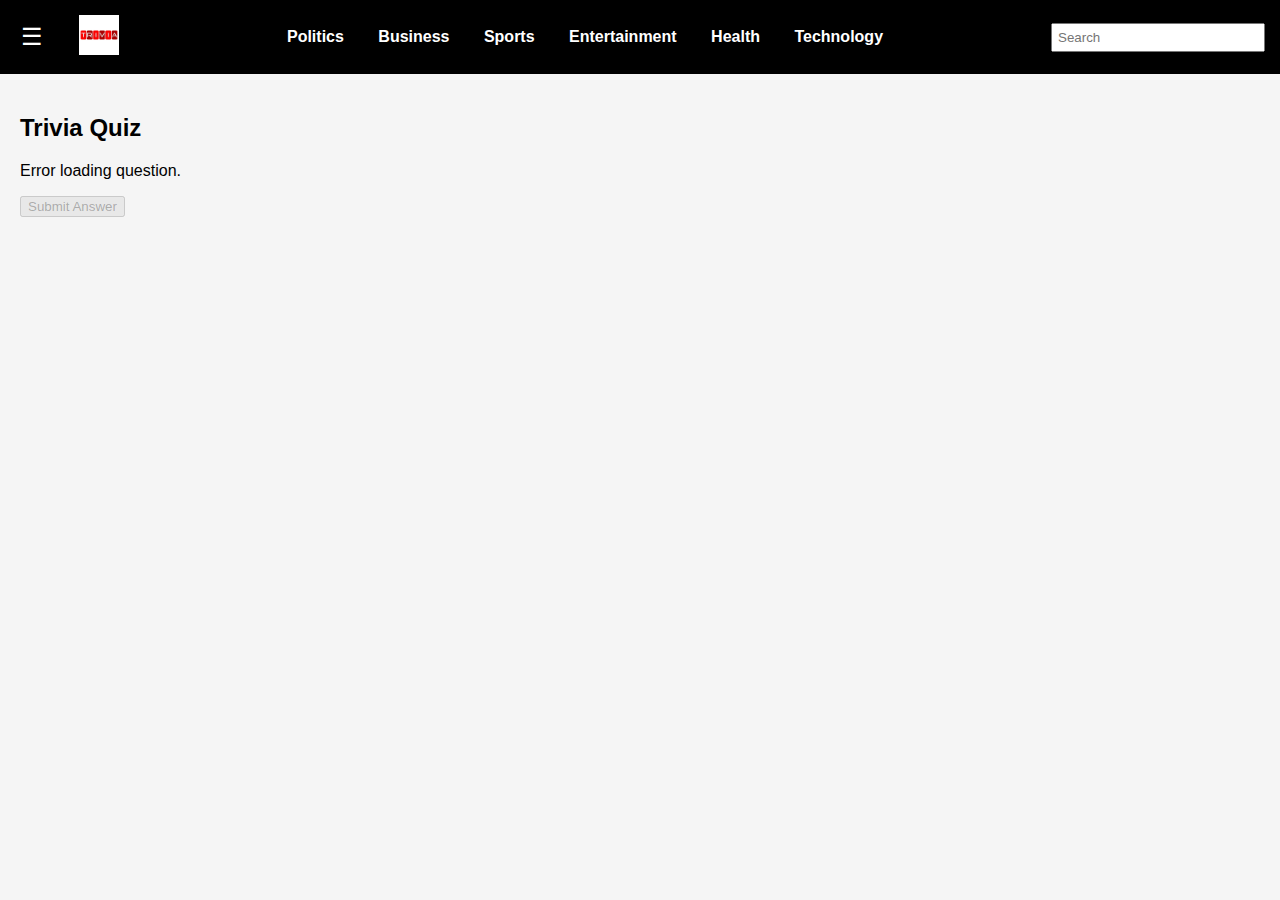
==== trivia.html @ 04f7b477 "trivia updated" ====
<!DOCTYPE html>
<html lang="en">
<head>
    <meta charset="UTF-8">
    <meta name="viewport" content="width=device-width, initial-scale=1.0">
    <title>Trivia Page</title>
    <link rel="stylesheet" href="trivia/triviastyle.css">
</head>
<body>
    <header>
        <div class="left-header">
            <button id="toggle-sidebar">☰</button>
            <div class="logo">
                <img src="trivia/trivia_logo.jpg" alt="Logo" width="40">
            </div>
        </div>
        <nav class="top-nav">
            <a href="homepage.html" onclick="fetchNews('politics')">Politics</a>
            <a href="homepage.html" onclick="fetchNews('business')">Business</a>
            <a href="homepage.html" onclick="fetchNews('sports')">Sports</a>
            <a href="homepage.html" onclick="fetchNews('entertainment')">Entertainment</a>
            <a href="homepage.html" onclick="fetchNews('health')">Health</a>
            <a href="homepage.html" onclick="fetchNews('technology')">Technology</a>
        </nav>
        <div class="search-bar">
            <input type="text" id="search-input" placeholder="Search" onkeypress="searchNews(event)">
        </div>
    </header>

    <aside class="sidebar" id="sidebar">
        <ul>
            <li><a href="trivia.html">Trivia</a></li>
        </ul>
    </aside>

    <div class="overlay" id="overlay"></div>

    <main>
        <section id="trivia-container">
            <h2>Trivia Quiz</h2>
            <div id="trivia-question">
                <p id="question">Loading question...</p>
                <div id="options">
                    <!-- Options will be dynamically populated -->
                </div>
            </div>
            <button id="submit-answer" disabled>Submit Answer</button>
            <p id="result-message"></p>
        </section>
    </main>

    <script src="trivia/triviascript.js"></script>
</body>
</html>
---- trivia/triviastyle.css ----
/* General page layout */
body {
    font-family: Arial, sans-serif;
    margin: 0;
    padding: 0;
    background-color: #f5f5f5;
}

header {
    display: flex;
    justify-content: space-between;
    align-items: center;
    background-color: black;
    padding: 15px;
    color: white;
    position: relative;
    z-index: 10;
}

.left-header {
    display: flex;
    align-items: center;
}

#toggle-sidebar {
    background-color: black;
    color: white;
    border: none;
    font-size: 24px;
    cursor: pointer;
    margin-right: 20px;
}

.logo img {
    margin-left: 10px;
}

.top-nav {
    flex-grow: 1;
    text-align: center;
}

.top-nav a {
    margin: 0 15px;
    color: white;
    text-decoration: none;
    font-weight: bold;
}

.top-nav a:hover {
    text-decoration: underline;
}

.search-bar input {
    padding: 5px;
    width: 200px;
}

.user-profile {
    display: flex;
    align-items: center;
}

.bell-icon, .settings-icon {
    width: 25px;
    height: 25px;
    margin: 0 10px;
}

/* Sidebar Styles */
.sidebar {
    width: 200px;
    background-color: #f4f4f4;
    height: 100vh;
    position: fixed;
    top: 40px;
    left: -220px;
    transition: left 0.3s ease;
    padding-top: 20px;
    z-index: 5;
}

.sidebar ul {
    list-style-type: none;
    padding: 0;
}

.sidebar ul li {
    padding: 15px;
    text-align: left;
}

.sidebar ul li a {
    color: black;
    text-decoration: none;
    font-size: 16px;
}

.sidebar ul li a:hover {
    background-color: #ddd;
}

.overlay {
    position: fixed;
    top: 0;
    left: 0;
    width: 100%;
    height: 100vh;
    background-color: rgba(0, 0, 0, 0.5);
    display: none;
    z-index: 4;
}

/* BBC-like News section */
main {
    padding: 20px;
}

#news-container {
    display: grid;
    grid-template-columns: repeat(auto-fill, minmax(300px, 1fr));
    gap: 20px;
    padding: 20px;
}

.article {
    background-color: white;
    border: 1px solid #ccc;
    padding: 15px;
    box-shadow: 0 2px 8px rgba(0, 0, 0, 0.1);
    display: flex;
    flex-direction: column;
    justify-content: space-between;
}

.article img {
    max-width: 100%;
    height: auto;
    margin-bottom: 10px;
}

.article h3 {
    font-size: 1.2rem;
    margin-bottom: 10px;
}

.article p {
    font-size: 1rem;
    margin-bottom: 15px;
}

.article a {
    color: #007bff;
    text-decoration: none;
    font-weight: bold;
}

.article a:hover {
    text-decoration: underline;
}

/* General news options styling */
.news-options {
    display: flex;
    justify-content: space-between;
    margin-top: 10px;
}

.news-options button {
    padding: 5px 10px;
    border: none;
    cursor: pointer;
    background-color: #f0f0f0;
    color: #333;
    border-radius: 5px;
}

.news-options button:hover {
    background-color: #ddd;
}

/* Adjust layout to keep it aligned with your existing design */
.article .news-options {
    margin-top: 15px;
    padding: 10px 0;
    border-top: 1px solid #ccc;
    display: flex;
    justify-content: space-around;
    background-color: #f9f9f9;
}

.upvote, .downvote, .discuss, .share {
    font-size: 14px;
    background-color: white;
    padding: 8px;
    border-radius: 4px;
    border: 1px solid #ccc;
    cursor: pointer;
    transition: background-color 0.2s ease;
}

.upvote:hover, .downvote:hover, .discuss:hover, .share:hover {
    background-color: #f1f1f1;
}

/* Styling for the upvote/downvote buttons */
.vote-container {
    display: flex;
    align-items: center;
    gap: 5px;
}

.vote-container button {
    font-size: 18px;
    background: none;
    border: none;
    color: #555;
    cursor: pointer;
}

.vote-container button:hover {
    color: #007bff;
}

.vote-container .vote-count {
    font-size: 16px;
    font-weight: bold;
    color: #333;
}

/* Styling for comments section */
.comments-section {
    margin-top: 15px;
    background-color: #f9f9f9;
    padding: 10px;
    border-radius: 5px;
    border: 1px solid #ccc;
}

.comments-section textarea {
    width: 95%;
    padding: 8px;
    border-radius: 5px;
    border: 1px solid #ccc;
    margin-bottom: 10px;
}

.comments-section button {
    background-color: #007bff;
    color: white;
    border: none;
    padding: 5px 10px;
    border-radius: 5px;
    cursor: pointer;
}

.comments-section button:hover {
    background-color: #0056b3;
}

.comments-list {
    list-style: none;
    padding: 0;
    margin: 10px 0 0;
}

.comments-list li {
    background: #f1f1f1;
    margin-bottom: 5px;
    padding: 5px 10px;
    border-radius: 5px;
}

/* Comment Dialog Styles */
.comment-dialog {
    position: fixed;
    top: 50%;
    left: 50%;
    transform: translate(-50%, -50%);
    background: white;
    border-radius: 8px;
    box-shadow: 0 4px 8px rgba(0, 0, 0, 0.2);
    z-index: 1000;
    width: 90%;
    max-width: 500px;
    padding: 20px;
    animation: fadeIn 0.3s ease-in-out;
}

.comment-dialog-content {
    position: relative;
}

.close-dialog {
    position: absolute;
    top: 10px;
    right: 10px;
    cursor: pointer;
    font-size: 20px;
    color: #999;
    font-weight: bold;
}

.close-dialog:hover {
    color: #333;
}

.comments-list {
    margin-top: 10px;
    list-style: none;
    padding: 0;
    max-height: 150px;
    overflow-y: auto;
    border-top: 1px solid #ccc;
    padding-top: 10px;
}

.comments-list li {
    margin-bottom: 10px;
    padding: 5px 10px;
    background: #f4f4f4;
    border-radius: 5px;
}

@keyframes fadeIn {
    from {
        opacity: 0;
    }
    to {
        opacity: 1;
    }
}
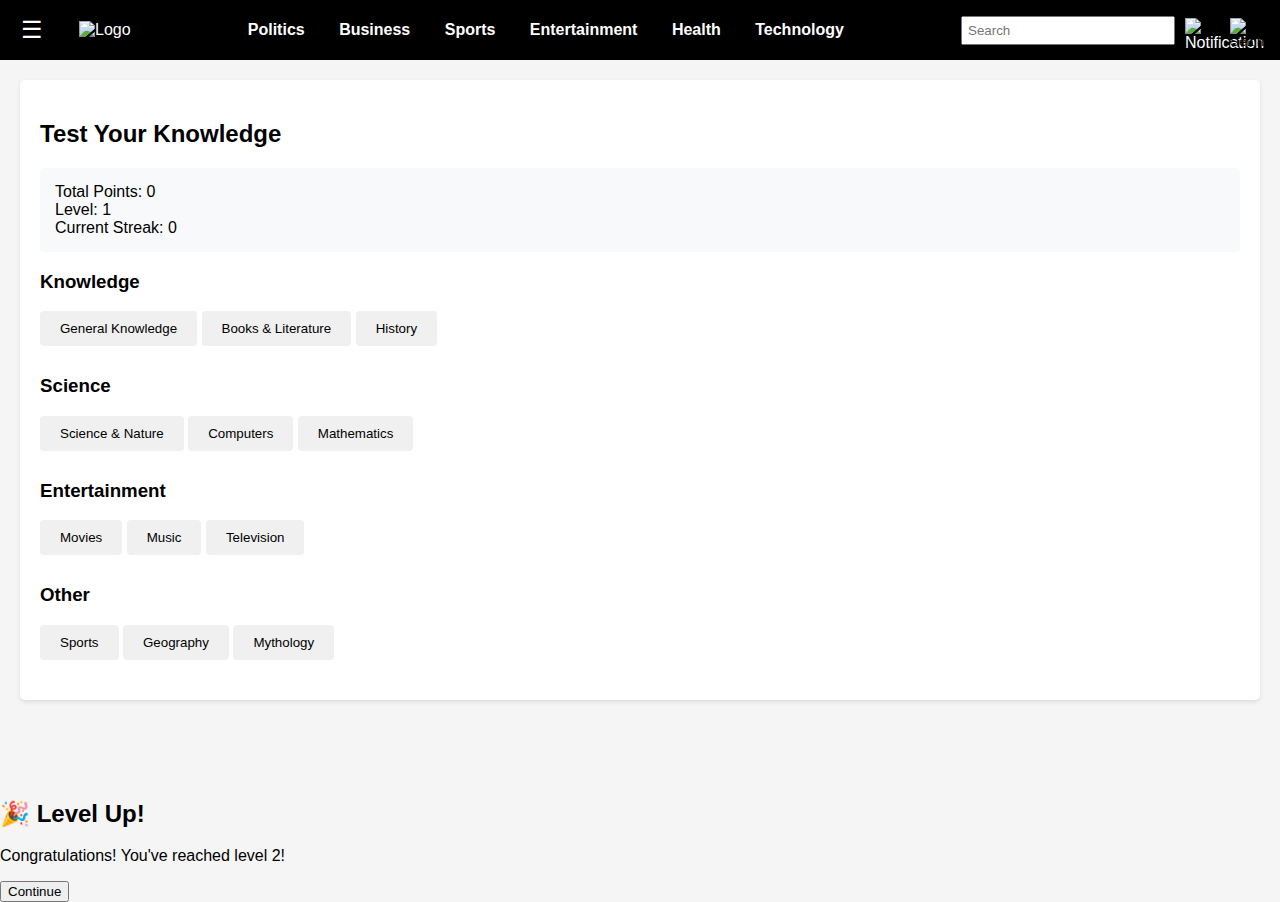
==== commit 2c23cc57: "trivia changes" ====
--- a/trivia.html
+++ b/trivia.html
@@ -3,52 +3,110 @@
 <head>
     <meta charset="UTF-8">
     <meta name="viewport" content="width=device-width, initial-scale=1.0">
-    <title>Trivia Page</title>
-    <link rel="stylesheet" href="trivia/triviastyle.css">
+    <title>NewsYork Trivia</title>
+    <link rel="stylesheet" href="homepagestyle.css">
 </head>
 <body>
     <header>
         <div class="left-header">
             <button id="toggle-sidebar">☰</button>
             <div class="logo">
-                <img src="trivia/trivia_logo.jpg" alt="Logo" width="40">
+                <img src="images/logo.jpg" alt="Logo" width="40">
             </div>
         </div>
         <nav class="top-nav">
-            <a href="homepage.html" onclick="fetchNews('politics')">Politics</a>
-            <a href="homepage.html" onclick="fetchNews('business')">Business</a>
-            <a href="homepage.html" onclick="fetchNews('sports')">Sports</a>
-            <a href="homepage.html" onclick="fetchNews('entertainment')">Entertainment</a>
-            <a href="homepage.html" onclick="fetchNews('health')">Health</a>
-            <a href="homepage.html" onclick="fetchNews('technology')">Technology</a>
+            <a href="#" onclick="fetchNews('politics')">Politics</a>
+            <a href="#" onclick="fetchNews('business')">Business</a>
+            <a href="#" onclick="fetchNews('sports')">Sports</a>
+            <a href="#" onclick="fetchNews('entertainment')">Entertainment</a>
+            <a href="#" onclick="fetchNews('health')">Health</a>
+            <a href="#" onclick="fetchNews('technology')">Technology</a>
         </nav>
         <div class="search-bar">
             <input type="text" id="search-input" placeholder="Search" onkeypress="searchNews(event)">
+        </div>
+        <div class="user-profile">
+            <div class="bell-icon">
+                <img src="images/bell-regular-24.png" alt="Notification" width="25">
+            </div>
+            <div class="settings-icon">
+                <button id="settings-button" style="background: none; border: none; cursor: pointer;">
+                    <img src="images/cog-solid-24.png" alt="Settings" width="25">
+                </button>
+            </div>
         </div>
     </header>
 
     <aside class="sidebar" id="sidebar">
         <ul>
+            <li><a href="homepage.html">Home</a></li>
             <li><a href="trivia.html">Trivia</a></li>
+            <li><a href="peoplevoice.html">People's Voice</a></li>
+            <li><a href="submissions.html">Submissions</a></li>
+            <li><a href="bookmarks.html">Bookmarks</a></li>
+            <li><a href="editorialguidelines.html">Editorial Guidelines</a></li>
+            <li><a href="aboutus.html">About Us</a></li>
+            <li><a href="privacysecurity.html">Privacy & Security</a></li>
         </ul>
     </aside>
 
     <div class="overlay" id="overlay"></div>
 
     <main>
-        <section id="trivia-container">
-            <h2>Trivia Quiz</h2>
-            <div id="trivia-question">
-                <p id="question">Loading question...</p>
-                <div id="options">
-                    <!-- Options will be dynamically populated -->
+        <div class="trivia-header">
+            <h2>Test Your Knowledge</h2>
+            <div class="trivia-stats">
+                <div class="total-points">
+                    Total Points: <span id="total-points">0</span>
+                </div>
+                <div class="user-level">
+                    Level: <span id="user-level">1</span>
+                </div>
+                <div class="streak">
+                    Current Streak: <span id="current-streak">0</span>
                 </div>
             </div>
-            <button id="submit-answer" disabled>Submit Answer</button>
-            <p id="result-message"></p>
-        </section>
+            <div class="trivia-nav">
+                <div class="category-group">
+                    <h3>Knowledge</h3>
+                    <button onclick="loadTrivia('general')" class="category-btn">General Knowledge</button>
+                    <button onclick="loadTrivia('books')" class="category-btn">Books & Literature</button>
+                    <button onclick="loadTrivia('history')" class="category-btn">History</button>
+                </div>
+                <div class="category-group">
+                    <h3>Science</h3>
+                    <button onclick="loadTrivia('science')" class="category-btn">Science & Nature</button>
+                    <button onclick="loadTrivia('computers')" class="category-btn">Computers</button>
+                    <button onclick="loadTrivia('mathematics')" class="category-btn">Mathematics</button>
+                </div>
+                <div class="category-group">
+                    <h3>Entertainment</h3>
+                    <button onclick="loadTrivia('movies')" class="category-btn">Movies</button>
+                    <button onclick="loadTrivia('music')" class="category-btn">Music</button>
+                    <button onclick="loadTrivia('television')" class="category-btn">Television</button>
+                </div>
+                <div class="category-group">
+                    <h3>Other</h3>
+                    <button onclick="loadTrivia('sports')" class="category-btn">Sports</button>
+                    <button onclick="loadTrivia('geography')" class="category-btn">Geography</button>
+                    <button onclick="loadTrivia('mythology')" class="category-btn">Mythology</button>
+                </div>
+            </div>
+        </div>
+        <div id="news-container">
+            <!-- Trivia cards will be displayed here -->
+        </div>
     </main>
 
+    <div id="level-up-modal" class="modal">
+        <div class="modal-content">
+            <h2>🎉 Level Up!</h2>
+            <p>Congratulations! You've reached level <span id="new-level">2</span>!</p>
+            <button onclick="closeModal()">Continue</button>
+        </div>
+    </div>
+
     <script src="trivia/triviascript.js"></script>
+    <script src="script.js"></script>
 </body>
-</html>
+</html>--- a/homepagestyle.css
+++ b/homepagestyle.css
@@ -0,0 +1,536 @@
+/* General page layout */
+body {
+    font-family: Arial, sans-serif;
+    margin: 0;
+    padding: 0;
+    background-color: #f5f5f5;
+}
+
+header {
+    display: flex;
+    justify-content: space-between;
+    align-items: center;
+    background-color: black;
+    padding: 15px;
+    color: white;
+    position: relative;
+    z-index: 10;
+}
+
+.left-header {
+    display: flex;
+    align-items: center;
+}
+
+#toggle-sidebar {
+    background-color: black;
+    color: white;
+    border: none;
+    font-size: 24px;
+    cursor: pointer;
+    margin-right: 20px;
+}
+
+.logo img {
+    margin-left: 10px;
+}
+
+.top-nav {
+    flex-grow: 1;
+    text-align: center;
+}
+
+.top-nav a {
+    margin: 0 15px;
+    color: white;
+    text-decoration: none;
+    font-weight: bold;
+}
+
+.top-nav a:hover {
+    text-decoration: underline;
+}
+
+.search-bar input {
+    padding: 5px;
+    width: 200px;
+}
+
+.user-profile {
+    display: flex;
+    align-items: center;
+}
+
+.bell-icon, .settings-icon {
+    width: 25px;
+    height: 25px;
+    margin: 0 10px;
+}
+
+/* Sidebar Styles */
+.sidebar {
+    width: 200px;
+    background-color: #f4f4f4;
+    height: 100vh;
+    position: fixed;
+    top: 40px;
+    left: -220px;
+    transition: left 0.3s ease;
+    padding-top: 20px;
+    z-index: 5;
+}
+
+.sidebar ul {
+    list-style-type: none;
+    padding: 0;
+}
+
+.sidebar ul li {
+    padding: 15px;
+    text-align: left;
+}
+
+.sidebar ul li a {
+    color: black;
+    text-decoration: none;
+    font-size: 16px;
+}
+
+.sidebar ul li a:hover {
+    background-color: #ddd;
+}
+
+.overlay {
+    position: fixed;
+    top: 0;
+    left: 0;
+    width: 100%;
+    height: 100vh;
+    background-color: rgba(0, 0, 0, 0.5);
+    display: none;
+    z-index: 4;
+}
+
+/* BBC-like News section */
+main {
+    padding: 20px;
+}
+
+#news-container {
+    display: grid;
+    grid-template-columns: repeat(auto-fill, minmax(300px, 1fr));
+    gap: 20px;
+    padding: 20px;
+}
+
+.article {
+    background-color: white;
+    border: 1px solid #ccc;
+    padding: 15px;
+    box-shadow: 0 2px 8px rgba(0, 0, 0, 0.1);
+    display: flex;
+    flex-direction: column;
+    justify-content: space-between;
+}
+
+.article img {
+    max-width: 100%;
+    height: auto;
+    margin-bottom: 10px;
+}
+
+.article h3 {
+    font-size: 1.2rem;
+    margin-bottom: 10px;
+}
+
+.article p {
+    font-size: 1rem;
+    margin-bottom: 15px;
+}
+
+.article a {
+    color: #007bff;
+    text-decoration: none;
+    font-weight: bold;
+}
+
+.article a:hover {
+    text-decoration: underline;
+}
+
+/* General news options styling */
+.news-options {
+    display: flex;
+    justify-content: space-between;
+    margin-top: 10px;
+}
+
+.news-options button {
+    padding: 5px 10px;
+    border: none;
+    cursor: pointer;
+    background-color: #f0f0f0;
+    color: #333;
+    border-radius: 5px;
+}
+
+.news-options button:hover {
+    background-color: #ddd;
+}
+
+/* Adjust layout to keep it aligned with your existing design */
+.article .news-options {
+    margin-top: 15px;
+    padding: 10px 0;
+    border-top: 1px solid #ccc;
+    display: flex;
+    justify-content: space-around;
+    background-color: #f9f9f9;
+}
+
+.upvote, .downvote, .discuss, .share {
+    font-size: 14px;
+    background-color: white;
+    padding: 8px;
+    border-radius: 4px;
+    border: 1px solid #ccc;
+    cursor: pointer;
+    transition: background-color 0.2s ease;
+}
+
+.upvote:hover, .downvote:hover, .discuss:hover, .share:hover {
+    background-color: #f1f1f1;
+}
+
+/* Styling for the upvote/downvote buttons */
+.vote-container {
+    display: flex;
+    align-items: center;
+    gap: 5px;
+}
+
+.vote-container button {
+    font-size: 18px;
+    background: none;
+    border: none;
+    color: #555;
+    cursor: pointer;
+}
+
+.vote-container button:hover {
+    color: #007bff;
+}
+
+.vote-container .vote-count {
+    font-size: 16px;
+    font-weight: bold;
+    color: #333;
+}
+
+/* Styling for comments section */
+.comments-section {
+    margin-top: 15px;
+    background-color: #f9f9f9;
+    padding: 10px;
+    border-radius: 5px;
+    border: 1px solid #ccc;
+}
+
+.comments-section textarea {
+    width: 95%;
+    padding: 8px;
+    border-radius: 5px;
+    border: 1px solid #ccc;
+    margin-bottom: 10px;
+}
+
+.comments-section button {
+    background-color: #007bff;
+    color: white;
+    border: none;
+    padding: 5px 10px;
+    border-radius: 5px;
+    cursor: pointer;
+}
+
+.comments-section button:hover {
+    background-color: #0056b3;
+}
+
+.comments-list {
+    list-style: none;
+    padding: 0;
+    margin: 10px 0 0;
+}
+
+.comments-list li {
+    background: #f1f1f1;
+    margin-bottom: 5px;
+    padding: 5px 10px;
+    border-radius: 5px;
+}
+
+/* Comment Dialog Styles */
+.comment-dialog {
+    position: fixed;
+    top: 50%;
+    left: 50%;
+    transform: translate(-50%, -50%);
+    background: white;
+    border-radius: 8px;
+    box-shadow: 0 4px 8px rgba(0, 0, 0, 0.2);
+    z-index: 1000;
+    width: 90%;
+    max-width: 500px;
+    padding: 20px;
+    animation: fadeIn 0.3s ease-in-out;
+}
+
+.comment-dialog-content {
+    position: relative;
+}
+
+.close-dialog {
+    position: absolute;
+    top: 10px;
+    right: 10px;
+    cursor: pointer;
+    font-size: 20px;
+    color: #999;
+    font-weight: bold;
+}
+
+.close-dialog:hover {
+    color: #333;
+}
+
+.comments-list {
+    margin-top: 10px;
+    list-style: none;
+    padding: 0;
+    max-height: 150px;
+    overflow-y: auto;
+    border-top: 1px solid #ccc;
+    padding-top: 10px;
+}
+
+.comments-list li {
+    margin-bottom: 10px;
+    padding: 5px 10px;
+    background: #f4f4f4;
+    border-radius: 5px;
+}
+
+@keyframes fadeIn {
+    from {
+        opacity: 0;
+    }
+    to {
+        opacity: 1;
+    }
+}
+/* Add these new styles to your existing homepagestyle.css file */
+
+/* Settings Sidebar Styles */
+.settings-sidebar {
+    position: fixed;
+    right: -250px;
+    top: 0;
+    width: 250px;
+    height: 100vh;
+    background-color: #f4f4f4;
+    box-shadow: -2px 0 5px rgba(0,0,0,0.1);
+    transition: right 0.3s ease;
+    z-index: 1000;
+}
+
+.settings-sidebar.active {
+    right: 0;
+}
+
+.settings-header {
+    background-color: black;
+    color: white;
+    padding: 15px 20px;
+    display: flex;
+    align-items: center;
+    gap: 15px;
+}
+
+.back-arrow {
+    background: none;
+    border: none;
+    color: white;
+    font-size: 20px;
+    cursor: pointer;
+    padding: 5px;
+}
+
+.settings-options {
+    padding: 20px 0;
+}
+
+.settings-option {
+    padding: 15px 20px;
+    cursor: pointer;
+    transition: background-color 0.3s;
+    display: block;
+    text-decoration: none;
+    color: black;
+    font-size: 16px;
+}
+
+.settings-option:hover {
+    background-color: #ddd;
+}
+
+.settings-overlay {
+    position: fixed;
+    top: 0;
+    left: 0;
+    width: 100%;
+    height: 100vh;
+    background-color: rgba(0, 0, 0, 0.5);
+    display: none;
+    z-index: 999;
+}
+
+/* Update existing styles */
+.settings-icon button {
+    background: none;
+    border: none;
+    cursor: pointer;
+    padding: 0;
+}
+
+.settings-icon button:focus {
+    outline: none;
+}
+/* Add these styles to your existing homepagestyle.css */
+
+.trivia-header {
+    padding: 20px;
+    background: white;
+    margin-bottom: 20px;
+    border-radius: 5px;
+    box-shadow: 0 2px 4px rgba(0,0,0,0.1);
+}
+
+.trivia-nav {
+    display: flex;
+    flex-direction: column;
+    gap: 10px;
+    margin-bottom: 20px;
+}
+
+.category-row {
+    display: flex;
+    gap: 10px;
+    justify-content: center;
+    flex-wrap: wrap;
+}
+
+.category-btn {
+    padding: 10px 20px;
+    border: none;
+    border-radius: 4px;
+    background-color: #f0f0f0;
+    cursor: pointer;
+    transition: all 0.2s;
+    font-weight: 500;
+}
+
+.category-btn:hover {
+    background-color: #e0e0e0;
+    transform: translateY(-1px);
+}
+
+.category-btn.active {
+    background-color: #007bff;
+    color: white;
+}
+
+.trivia-stats {
+    background: #f8f9fa;
+    border-radius: 4px;
+    padding: 15px;
+    margin-top: 20px;
+}
+
+.stats-panel {
+    display: flex;
+    justify-content: space-around;
+    flex-wrap: wrap;
+    gap: 20px;
+}
+
+.stats-item {
+    text-align: center;
+}
+
+.stats-label {
+    font-size: 0.9em;
+    color: #666;
+    display: block;
+    margin-bottom: 5px;
+}
+
+.trivia-card {
+    position: relative;
+}
+
+.difficulty-badge {
+    position: absolute;
+    top: 10px;
+    right: 10px;
+    padding: 4px 8px;
+    border-radius: 4px;
+    font-size: 0.8em;
+    font-weight: bold;
+    text-transform: uppercase;
+}
+
+.difficulty-badge.easy {
+    background: #d4edda;
+    color: #155724;
+}
+
+.difficulty-badge.medium {
+    background: #fff3cd;
+    color: #856404;
+}
+
+.difficulty-badge.hard {
+    background: #f8d7da;
+    color: #721c24;
+}
+
+.question-text {
+    font-size: 1.1em;
+    margin: 15px 0;
+    color: #333;
+}
+
+.options-container {
+    display: grid;
+    grid-template-columns: repeat(2, 1fr);
+    gap: 10px;
+    margin: 15px 0;
+}
+
+.option-button {
+    padding: 12px;
+    border: 1px solid #ddd;
+    border-radius: 4px;
+    background: white;
+    cursor: pointer;
+    transition: all 0.2s;
+    font-size: 0.95em;
+}
+
+.option-button:hover:not(:disabled) {
+    background: #f0f0f0;
+    transform: translateY(-1px);
+}
+
